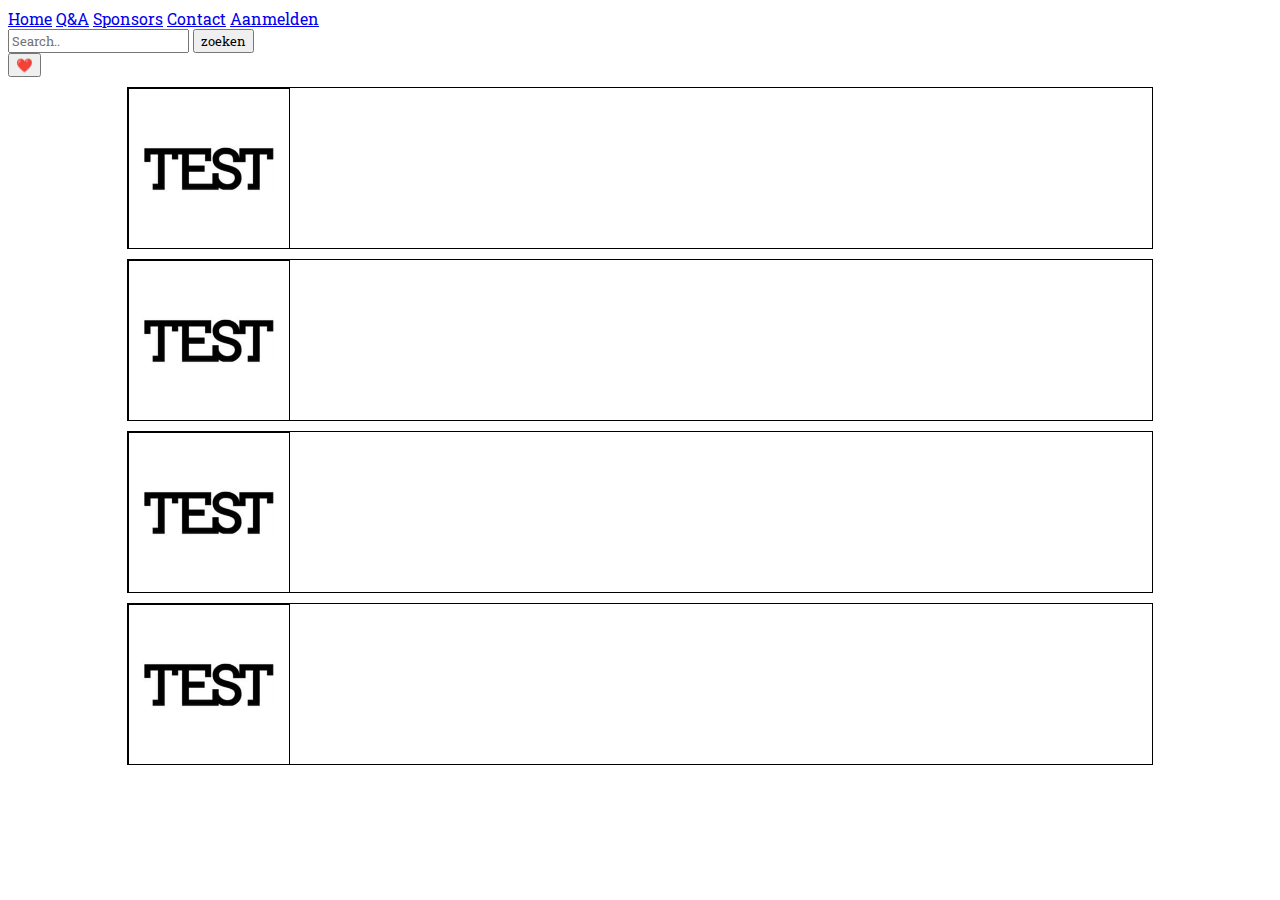
==== index.html @ 55e22fd1 "first (real) test" ====
<!DOCTYPE html>
<html lang="en">
<head>
    <meta charset="UTF-8">
    <meta name="viewport" content="width=device-width, initial-scale=1.0">
    <title>Eventplaats</title>
    <link rel="stylesheet" href="/styles/styles.css">
    <link rel="preconnect" href="https://fonts.googleapis.com">
    <link rel="preconnect" href="https://fonts.gstatic.com" crossorigin>
    <link href="https://fonts.googleapis.com/css2?family=Gabarito&family=Roboto+Slab:wght@300&family=Roboto:wght@300&display=swap" rel="stylesheet">
    <script src="./js.js" defer></script>
</head>
<body>
    <header>

        <section class="mobileheader">
            <div id="sideMenu" class="sideMenu">
                <a href="#" class="closebtn" onclick="closeMenu()">&times;</a>
                <a href="#">Home</a>
                <a href="#">Q&A</a>
                <a href="#">Sponsors</a>
                <a href="#">Contact</a>
                <a href="#">Aanmelden</a>
              </div>
            <span class="menubtn" onclick="openMenu()">&#9776; Menu</span>
        </section>

        <section class="zoekbalk">
        <form action="#">
            <input type="text" placeholder="Search.." name="search">
            <button type="submit">zoeken</button>
          </form>
        </section>

        <section class="liked">
            <button href="#" class="collectedLikes">❤️</button>
        </section>

    </header>
    <main>
        <section class="ad">
            <div class="image"><img alt="Plaatje van de advertentie" src="./assets/test.jpg"></div>
            <div class="info"></div>
        </section>
        <section class="ad">
            <div class="image"><img alt="Plaatje van de advertentie" src="./assets/test.jpg"></div>
            <div class="info"></div>
        </section>
        <section class="ad">
            <div class="image"><img alt="Plaatje van de advertentie" src="./assets/test.jpg"></div>
            <div class="info"></div>
        </section>
        <section class="ad">
            <div class="image"><img alt="Plaatje van de advertentie" src="./assets/test.jpg"></div>
            <div class="info"></div>
        </section>
    </main>
</body>
</html>
---- styles/styles.css ----
*{
font-family: 'Gabarito', sans-serif;
font-family: 'Roboto', sans-serif;
font-family: 'Roboto Slab', serif;
overflow-x: hidden;
}

.menubtn{
    display:none
  }
.closebtn{
    display: none;
}
.ad{
    border: 1px solid black;
    width: 80vw;
    height: 10em;
    margin: 0 auto;
    margin-top: 10px;
    overflow-y: hidden;
}
.image{
    border: solid 1px black;
    width: 10em;
}
img{
    width: inherit;
}

@media only screen and (max-width: 600px) {
    body {
      background-color: lightgreen;
    }
    section.mobileheader {
        width: 30vw;
        display: inline-block;
    }
    .menubtn{
        font-size:30px;cursor:pointer;
        display:block;
        margin: 3% 5%;
    }
    .zoekbalk{
        display: inline-block;
        width: 50vw;
        margin: 0.5em auto;
    }
    .liked{
        display: inline-block;
        width: 10vw;
        margin: 0.5em auto;
    }
    .sideMenu {
        height: 100%;
        width: 0;
        position: fixed;
        z-index: 1;
        top: 0;
        left: 0;
        background-color: #9adbb3;
        overflow-x: hidden;
        transition: 0.5s;
        padding-top: 20px;
      }
      .sideMenu a {
        padding: 0.5em 1em 0.5em 1em;
        text-decoration: none;
        font-size: 1.3em;
        color: #225035;
        display: block;
        transition: 0.3s;
      }
      .sideMenu a:hover {
        color: ghostwhite;
      }
      .ad{
        border: 1px solid black;
        width: 90vw;
        height: 9em;
        margin: 0 auto;
        margin-top: 10px;
        overflow-y: hidden;
    }
  }
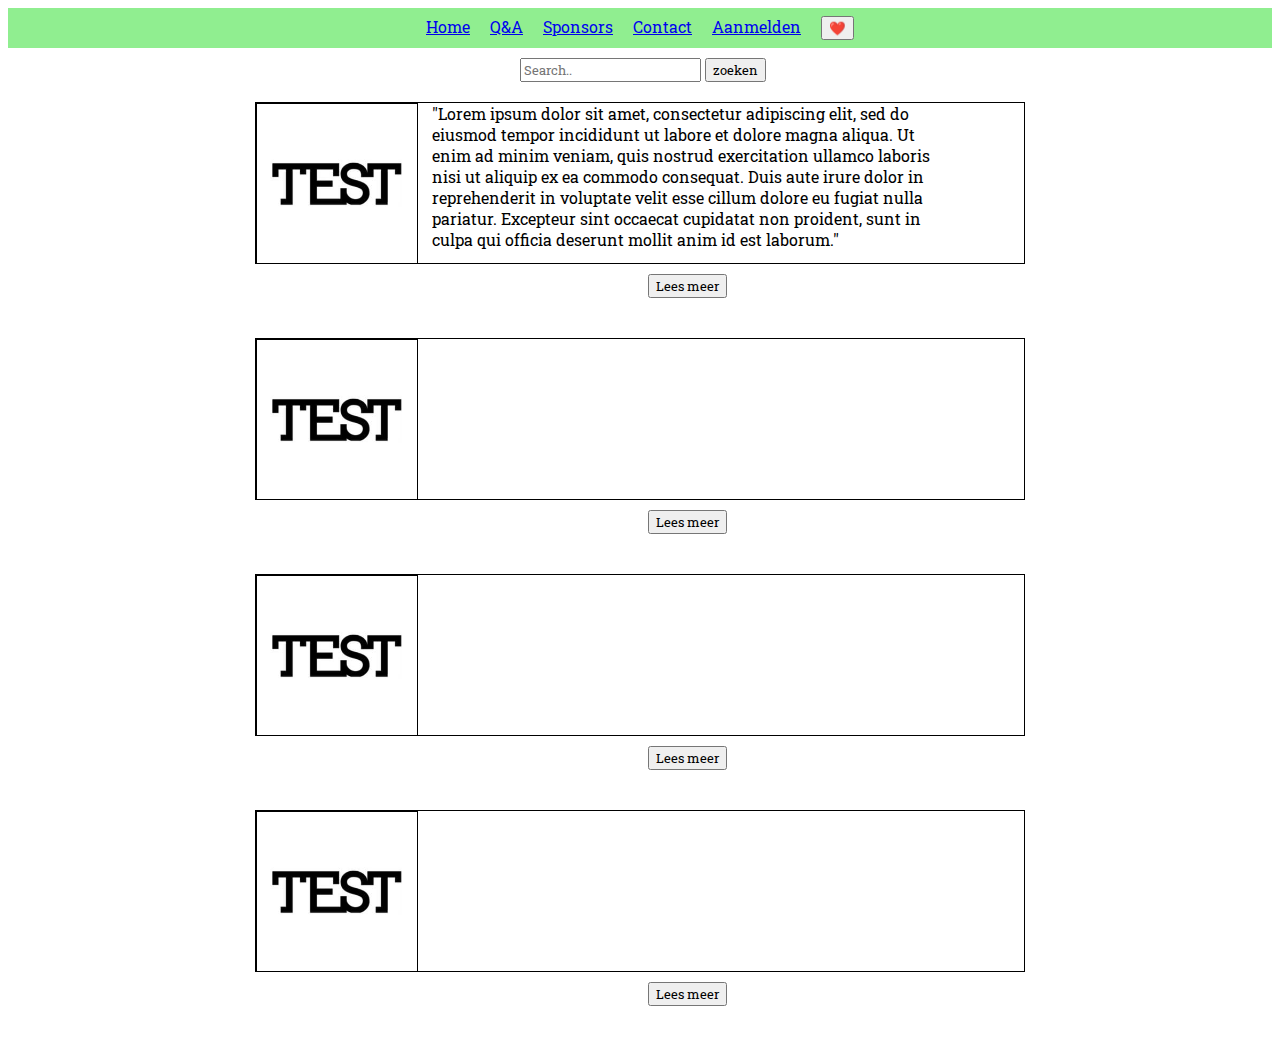
==== commit c9a8ad9c: "update" ====
--- a/index.html
+++ b/index.html
@@ -4,7 +4,7 @@
     <meta charset="UTF-8">
     <meta name="viewport" content="width=device-width, initial-scale=1.0">
     <title>Eventplaats</title>
-    <link rel="stylesheet" href="/styles/styles.css">
+    <link rel="stylesheet" href="styles.css">
     <link rel="preconnect" href="https://fonts.googleapis.com">
     <link rel="preconnect" href="https://fonts.gstatic.com" crossorigin>
     <link href="https://fonts.googleapis.com/css2?family=Gabarito&family=Roboto+Slab:wght@300&family=Roboto:wght@300&display=swap" rel="stylesheet">
@@ -13,7 +13,7 @@
 <body>
     <header>
 
-        <section class="mobileheader">
+        <section class="mobileHeader laptopHeader">
             <div id="sideMenu" class="sideMenu">
                 <a href="#" class="closebtn" onclick="closeMenu()">&times;</a>
                 <a href="#">Home</a>
@@ -21,39 +21,48 @@
                 <a href="#">Sponsors</a>
                 <a href="#">Contact</a>
                 <a href="#">Aanmelden</a>
+                <button href="#" class="collectedLikes">❤️</button>
               </div>
             <span class="menubtn" onclick="openMenu()">&#9776; Menu</span>
         </section>
 
-        <section class="zoekbalk">
+        <section class="zoeken">
         <form action="#">
             <input type="text" placeholder="Search.." name="search">
             <button type="submit">zoeken</button>
           </form>
         </section>
 
-        <section class="liked">
-            <button href="#" class="collectedLikes">❤️</button>
-        </section>
-
     </header>
     <main>
+        <section class="ad">
+            <div class="image"><img alt="Plaatje van de test, test, test..." src="./assets/test.jpg"></div>
+            <div class="info">"Lorem ipsum dolor sit amet, consectetur adipiscing elit, sed do eiusmod tempor incididunt ut labore et dolore magna aliqua. Ut enim ad minim veniam, quis nostrud exercitation ullamco laboris nisi ut aliquip ex ea commodo consequat. Duis aute irure dolor in reprehenderit in voluptate velit esse cillum dolore eu fugiat nulla pariatur. Excepteur sint occaecat cupidatat non proident, sunt in culpa qui officia deserunt mollit anim id est laborum."</div>
+        </section>
+        <div class="articleButton">
+            <button>Lees meer</button>
+        </div>
         <section class="ad">
             <div class="image"><img alt="Plaatje van de advertentie" src="./assets/test.jpg"></div>
             <div class="info"></div>
         </section>
+        <div class="articleButton">
+            <button>Lees meer</button>
+        </div>
         <section class="ad">
             <div class="image"><img alt="Plaatje van de advertentie" src="./assets/test.jpg"></div>
             <div class="info"></div>
         </section>
+        <div class="articleButton">
+            <button>Lees meer</button>
+        </div>
         <section class="ad">
             <div class="image"><img alt="Plaatje van de advertentie" src="./assets/test.jpg"></div>
             <div class="info"></div>
         </section>
-        <section class="ad">
-            <div class="image"><img alt="Plaatje van de advertentie" src="./assets/test.jpg"></div>
-            <div class="info"></div>
-        </section>
+        <div class="articleButton">
+            <button>Lees meer</button>
+        </div>
     </main>
 </body>
 </html>--- a/styles.css
+++ b/styles.css
@@ -0,0 +1,117 @@
+*{
+font-family: 'Gabarito', sans-serif;
+font-family: 'Roboto', sans-serif;
+font-family: 'Roboto Slab', serif;
+overflow-x: hidden;
+position: relative;
+}
+
+.menubtn{
+    display:none
+  }
+.closebtn{
+    display: none;
+}
+.ad{
+    border: 1px solid black;
+    width: 60vw;
+    height: 10em;
+    margin: 0 auto;
+    margin-top: 10px;
+    overflow-y: hidden;
+    position: relative;
+}
+.image{
+    border: solid 1px black;
+    width: 10em;
+    position: absolute;
+}
+img{
+    width: inherit;
+    position: relative;
+}
+.info{
+  margin-left: 11em;
+  text-overflow: ellipsis;
+  overflow: hidden;
+  width: 40vw;
+  white-space: normal;
+}
+.articleButton{
+  margin: 10px 0 40px 50vw;
+}
+.laptopHeader{
+  background: lightgreen;
+  height: 2em;
+  padding-top: 0.5em;
+  text-align: center;
+} 
+.laptopHeader a{
+  padding-right: 1em;
+}
+.zoeken{
+  /* margin: 10px 50vw 20px 0; */
+  margin: 10px auto;
+  margin-left: 40vw;
+}
+
+
+@media only screen and (max-width: 600px) {
+    body {
+      background-color: lightgreen;
+    }
+    section.mobileHeader {
+        width: 30vw;
+        display: inline-block;
+        height: auto;
+    }
+    .menubtn{
+        font-size:30px;cursor:pointer;
+        display:block;
+        margin: 3% 5%;
+    }
+    .zoeken{
+        display: inline-block;
+        width: 50vw;
+        margin: 0.5em auto;
+    }
+    .liked{
+        display: inline-block;
+        width: 10vw;
+        margin: 0.5em auto;
+    }
+    .sideMenu {
+        height: 100%;
+        width: 0;
+        position: fixed;
+        z-index: 1;
+        top: 0;
+        left: 0;
+        background-color: #9adbb3;
+        overflow-x: hidden;
+        transition: 0.5s;
+        padding-top: 20px;
+      }
+      .sideMenu a {
+        padding: 0.5em 1em 0.5em 1em;
+        text-decoration: none;
+        font-size: 1.3em;
+        color: #225035;
+        display: block;
+        transition: 0.3s;
+      }
+      .sideMenu a:hover {
+        color: ghostwhite;
+      }
+      .ad{
+        border: 1px solid black;
+        width: 90vw;
+        height: 9em;
+        margin: 0 auto;
+        margin-top: 10px;
+        overflow-y: hidden;
+    }
+    .articleButton{
+      display: none;
+    }
+  }
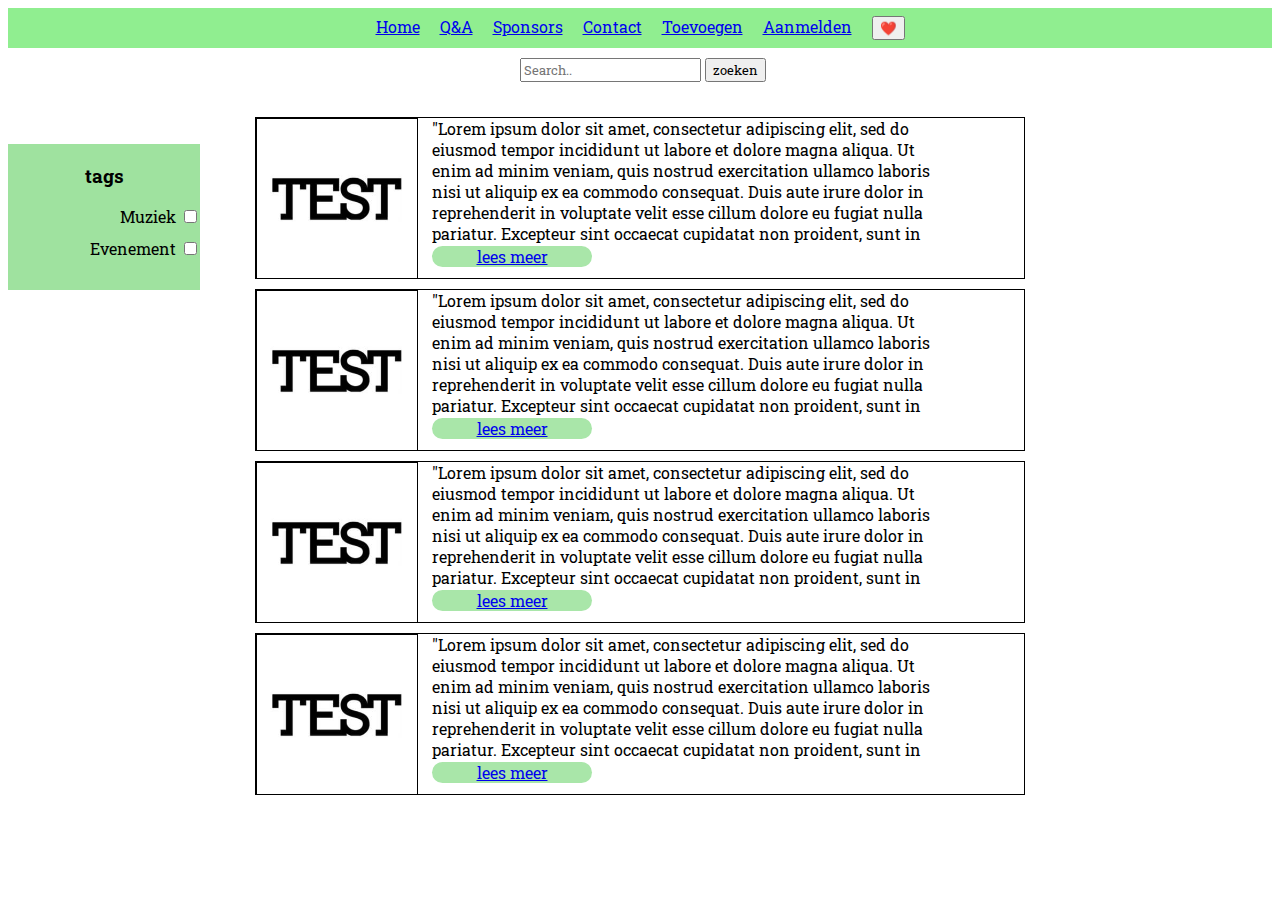
==== commit e0e2e83e: "update 2-11-23" ====
--- a/index.html
+++ b/index.html
@@ -16,12 +16,13 @@
         <section class="mobileHeader laptopHeader">
             <div id="sideMenu" class="sideMenu">
                 <a href="#" class="closebtn" onclick="closeMenu()">&times;</a>
-                <a href="#">Home</a>
+                <a href="index.html">Home</a>
                 <a href="#">Q&A</a>
                 <a href="#">Sponsors</a>
                 <a href="#">Contact</a>
+                <a href="add.html">Toevoegen</a>
                 <a href="#">Aanmelden</a>
-                <button href="#" class="collectedLikes">❤️</button>
+                <button href="#" name="liked" class="collectedLikes">❤️</button>
               </div>
             <span class="menubtn" onclick="openMenu()">&#9776; Menu</span>
         </section>
@@ -36,33 +37,43 @@
     </header>
     <main>
         <section class="ad">
-            <div class="image"><img alt="Plaatje van de test, test, test..." src="./assets/test.jpg"></div>
+            <div class="image"><a class="imglink" href="moreabt.html"><img alt="Plaatje van de test, test, test..." src="./assets/test.jpg"></a></div>
             <div class="info">"Lorem ipsum dolor sit amet, consectetur adipiscing elit, sed do eiusmod tempor incididunt ut labore et dolore magna aliqua. Ut enim ad minim veniam, quis nostrud exercitation ullamco laboris nisi ut aliquip ex ea commodo consequat. Duis aute irure dolor in reprehenderit in voluptate velit esse cillum dolore eu fugiat nulla pariatur. Excepteur sint occaecat cupidatat non proident, sunt in culpa qui officia deserunt mollit anim id est laborum."</div>
+            <a href="moreabt.html"><div class="articleButton">
+                lees meer
+            </div></a>
         </section>
-        <div class="articleButton">
-            <button>Lees meer</button>
-        </div>
         <section class="ad">
-            <div class="image"><img alt="Plaatje van de advertentie" src="./assets/test.jpg"></div>
-            <div class="info"></div>
+            <div class="image"><a class="imglink" href="moreabt.html"><img alt="Plaatje van de test, test, test..." src="./assets/test.jpg"></a></div>
+            <div class="info">"Lorem ipsum dolor sit amet, consectetur adipiscing elit, sed do eiusmod tempor incididunt ut labore et dolore magna aliqua. Ut enim ad minim veniam, quis nostrud exercitation ullamco laboris nisi ut aliquip ex ea commodo consequat. Duis aute irure dolor in reprehenderit in voluptate velit esse cillum dolore eu fugiat nulla pariatur. Excepteur sint occaecat cupidatat non proident, sunt in culpa qui officia deserunt mollit anim id est laborum."</div>
+            <a href="moreabt.html"><div class="articleButton">
+                lees meer
+            </div></a>
         </section>
-        <div class="articleButton">
-            <button>Lees meer</button>
-        </div>
         <section class="ad">
-            <div class="image"><img alt="Plaatje van de advertentie" src="./assets/test.jpg"></div>
-            <div class="info"></div>
+            <div class="image"><a class="imglink" href="moreabt.html"><img alt="Plaatje van de test, test, test..." src="./assets/test.jpg"></a></div>
+            <div class="info">"Lorem ipsum dolor sit amet, consectetur adipiscing elit, sed do eiusmod tempor incididunt ut labore et dolore magna aliqua. Ut enim ad minim veniam, quis nostrud exercitation ullamco laboris nisi ut aliquip ex ea commodo consequat. Duis aute irure dolor in reprehenderit in voluptate velit esse cillum dolore eu fugiat nulla pariatur. Excepteur sint occaecat cupidatat non proident, sunt in culpa qui officia deserunt mollit anim id est laborum."</div>
+            <a href="moreabt.html"><div class="articleButton">
+                lees meer
+            </div></a>
         </section>
-        <div class="articleButton">
-            <button>Lees meer</button>
-        </div>
         <section class="ad">
-            <div class="image"><img alt="Plaatje van de advertentie" src="./assets/test.jpg"></div>
-            <div class="info"></div>
+            <div class="image"><a class="imglink" href="moreabt.html"><img alt="Plaatje van de test, test, test..." src="./assets/test.jpg"></a></div>
+            <div class="info">"Lorem ipsum dolor sit amet, consectetur adipiscing elit, sed do eiusmod tempor incididunt ut labore et dolore magna aliqua. Ut enim ad minim veniam, quis nostrud exercitation ullamco laboris nisi ut aliquip ex ea commodo consequat. Duis aute irure dolor in reprehenderit in voluptate velit esse cillum dolore eu fugiat nulla pariatur. Excepteur sint occaecat cupidatat non proident, sunt in culpa qui officia deserunt mollit anim id est laborum."</div>
+            <a href="moreabt.html"><div class="articleButton">
+                lees meer
+            </div></a>
         </section>
-        <div class="articleButton">
-            <button>Lees meer</button>
-        </div>
     </main>
+    <nav class="filters">
+        <form action="">
+            <h3 class="h3">tags</h3>
+            <label>Muziek</label>
+            <input type="checkbox" name="muziek" class="tags">
+            <br>
+            <label>Evenement</label>
+            <input type="checkbox" name="event" class="tags">
+        </form>
+    </nav>
 </body>
 </html>--- a/styles.css
+++ b/styles.css
@@ -36,9 +36,15 @@
   overflow: hidden;
   width: 40vw;
   white-space: normal;
+  height: 80%;
 }
 .articleButton{
-  margin: 10px 0 40px 50vw;
+margin-left: 11em;
+text-align: center;
+text-decoration: none;
+border-radius: 15px;
+width: 10em;
+background: rgb(169, 230, 169);
 }
 .laptopHeader{
   background: lightgreen;
@@ -54,7 +60,48 @@
   margin: 10px auto;
   margin-left: 40vw;
 }
+.imglink{
+  width: inherit;
+  pointer-events: none;
+}
+nav{
+  background: rgb(159, 226, 159);
+  width: 15vw;
+  text-align: end;
+  position: absolute;
+  padding-bottom: 20px;
+  top: 16vh;
+  position: fixed;
+}
+.h3{
+  text-align: center;
+}
+input{
+  margin-bottom: 15px;
+}
+#toevoegen{
+  text-align: center;
+  margin: 10vh auto;
+  width: 50vw;
+  background: ghostwhite;
+}
+.achtergrond{
+  background: rgb(108,255,0);
+background: linear-gradient(138deg, rgba(108,255,0,1) 0%, rgba(255,255,255,1) 100%);
+}
+.terug{
+  position: absolute;
+  top: 1em;
+  right: 1em;
+  border: 1px solid black;
+  text-decoration: none;
+}
 
+@media only screen and (max-width: 740px) {
+  nav{
+    display: none;
+  }
+}
 
 @media only screen and (max-width: 600px) {
     body {
@@ -114,4 +161,11 @@
     .articleButton{
       display: none;
     }
+    .imglink{
+      width: inherit;
+      pointer-events: all;
+    }
+    .info{
+      height: 100%;
+    }
   }
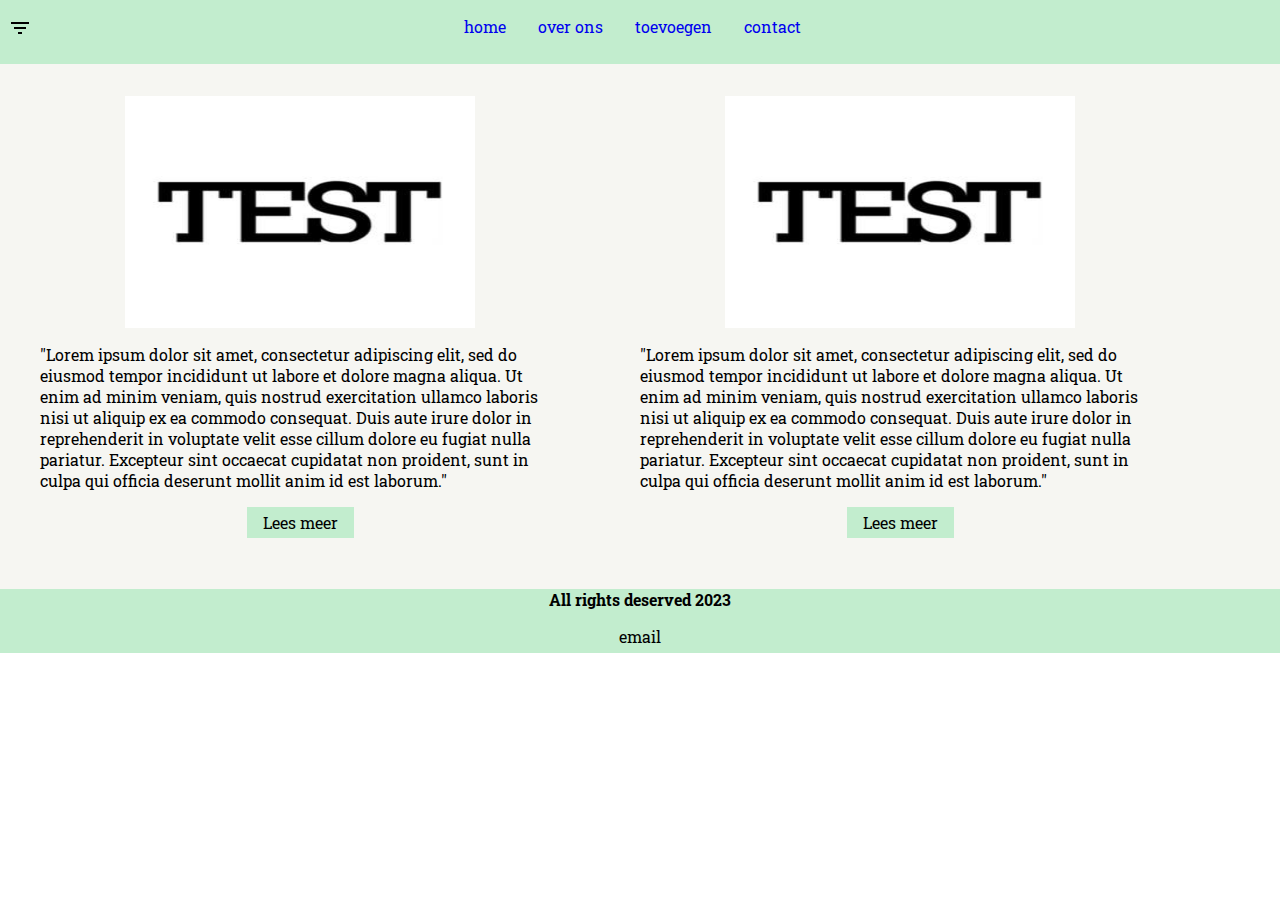
==== commit 7f6b8660: "renew" ====
--- a/index.html
+++ b/index.html
@@ -4,76 +4,58 @@
     <meta charset="UTF-8">
     <meta name="viewport" content="width=device-width, initial-scale=1.0">
     <title>Eventplaats</title>
-    <link rel="stylesheet" href="styles.css">
+    <link rel="stylesheet" href="./styles/styles.css">
     <link rel="preconnect" href="https://fonts.googleapis.com">
     <link rel="preconnect" href="https://fonts.gstatic.com" crossorigin>
     <link href="https://fonts.googleapis.com/css2?family=Gabarito&family=Roboto+Slab:wght@300&family=Roboto:wght@300&display=swap" rel="stylesheet">
+    <link href="https://fonts.googleapis.com/css2?family=Gabarito&family=Roboto+Slab:wght@300&family=Roboto:wght@300&display=swap" rel="stylesheet">
+    <link rel="stylesheet" href="https://fonts.googleapis.com/css2?family=Material+Symbols+Outlined:opsz,wght,FILL,GRAD@20..48,100..700,0..1,-50..200" />
     <script src="./js.js" defer></script>
 </head>
-<body>
+<body id="grid">
     <header>
-
-        <section class="mobileHeader laptopHeader">
+        <div class="menu">
+            <ul class="navmenu">
+                <a href="#" class="menu-item">home</a>
+                <a href="#" class="menu-item">over ons</a>
+                <a href="#" class="menu-item">toevoegen</a>
+                <a href="#" class="menu-item">contact</a>
+            </ul>
+        </div>
+    </header>
+    <nav>
+        <section class="filterMenu">
             <div id="sideMenu" class="sideMenu">
-                <a href="#" class="closebtn" onclick="closeMenu()">&times;</a>
-                <a href="index.html">Home</a>
-                <a href="#">Q&A</a>
-                <a href="#">Sponsors</a>
-                <a href="#">Contact</a>
-                <a href="add.html">Toevoegen</a>
-                <a href="#">Aanmelden</a>
-                <button href="#" name="liked" class="collectedLikes">❤️</button>
+                <a class="closebtn material-symbols-outlined" id="closeMenu">close</a>
+                <form>
+                    <label><h3>Filters:</h3></label>
+                    <p>Events(): <span><input type="checkbox" ></span></p>
+                    <p>hulp gezocht(): <span><input type="checkbox" ></span></p>
+                    <p>hulp aanbieder(): <span><input type="checkbox" ></span></p>
+                    <p>muziek(): <span><input type="checkbox" ></span></p>
+                    <p>museum(): <span><input type="checkbox" ></span></p>
+                </form>
               </div>
-            <span class="menubtn" onclick="openMenu()">&#9776; Menu</span>
-        </section>
-
-        <section class="zoeken">
-        <form action="#">
-            <input type="text" placeholder="Search.." name="search">
-            <button type="submit">zoeken</button>
-          </form>
-        </section>
-
-    </header>
+              <span class="material-symbols-outlined" id="openMenu">
+                filter_list
+                </span>
+          </section>
+    </nav>
     <main>
-        <section class="ad">
-            <div class="image"><a class="imglink" href="moreabt.html"><img alt="Plaatje van de test, test, test..." src="./assets/test.jpg"></a></div>
-            <div class="info">"Lorem ipsum dolor sit amet, consectetur adipiscing elit, sed do eiusmod tempor incididunt ut labore et dolore magna aliqua. Ut enim ad minim veniam, quis nostrud exercitation ullamco laboris nisi ut aliquip ex ea commodo consequat. Duis aute irure dolor in reprehenderit in voluptate velit esse cillum dolore eu fugiat nulla pariatur. Excepteur sint occaecat cupidatat non proident, sunt in culpa qui officia deserunt mollit anim id est laborum."</div>
-            <a href="moreabt.html"><div class="articleButton">
-                lees meer
-            </div></a>
-        </section>
-        <section class="ad">
-            <div class="image"><a class="imglink" href="moreabt.html"><img alt="Plaatje van de test, test, test..." src="./assets/test.jpg"></a></div>
-            <div class="info">"Lorem ipsum dolor sit amet, consectetur adipiscing elit, sed do eiusmod tempor incididunt ut labore et dolore magna aliqua. Ut enim ad minim veniam, quis nostrud exercitation ullamco laboris nisi ut aliquip ex ea commodo consequat. Duis aute irure dolor in reprehenderit in voluptate velit esse cillum dolore eu fugiat nulla pariatur. Excepteur sint occaecat cupidatat non proident, sunt in culpa qui officia deserunt mollit anim id est laborum."</div>
-            <a href="moreabt.html"><div class="articleButton">
-                lees meer
-            </div></a>
-        </section>
-        <section class="ad">
-            <div class="image"><a class="imglink" href="moreabt.html"><img alt="Plaatje van de test, test, test..." src="./assets/test.jpg"></a></div>
-            <div class="info">"Lorem ipsum dolor sit amet, consectetur adipiscing elit, sed do eiusmod tempor incididunt ut labore et dolore magna aliqua. Ut enim ad minim veniam, quis nostrud exercitation ullamco laboris nisi ut aliquip ex ea commodo consequat. Duis aute irure dolor in reprehenderit in voluptate velit esse cillum dolore eu fugiat nulla pariatur. Excepteur sint occaecat cupidatat non proident, sunt in culpa qui officia deserunt mollit anim id est laborum."</div>
-            <a href="moreabt.html"><div class="articleButton">
-                lees meer
-            </div></a>
-        </section>
-        <section class="ad">
-            <div class="image"><a class="imglink" href="moreabt.html"><img alt="Plaatje van de test, test, test..." src="./assets/test.jpg"></a></div>
-            <div class="info">"Lorem ipsum dolor sit amet, consectetur adipiscing elit, sed do eiusmod tempor incididunt ut labore et dolore magna aliqua. Ut enim ad minim veniam, quis nostrud exercitation ullamco laboris nisi ut aliquip ex ea commodo consequat. Duis aute irure dolor in reprehenderit in voluptate velit esse cillum dolore eu fugiat nulla pariatur. Excepteur sint occaecat cupidatat non proident, sunt in culpa qui officia deserunt mollit anim id est laborum."</div>
-            <a href="moreabt.html"><div class="articleButton">
-                lees meer
-            </div></a>
-        </section>
+        <article>
+            <a href="#" class="imglink"></a><img class="images" src="./assets/test.jpg" alt="plaatje van test test test"></a>
+            <div class="tekst"> <blockquote><p>"Lorem ipsum dolor sit amet, consectetur adipiscing elit, sed do eiusmod tempor incididunt ut labore et dolore magna aliqua. Ut enim ad minim veniam, quis nostrud exercitation ullamco laboris nisi ut aliquip ex ea commodo consequat. Duis aute irure dolor in reprehenderit in voluptate velit esse cillum dolore eu fugiat nulla pariatur. Excepteur sint occaecat cupidatat non proident, sunt in culpa qui officia deserunt mollit anim id est laborum."</p></blockquote></div>
+            <a href="#" class="articleButton" name="articleButton">Lees meer</a>
+        </article>
+        <article>
+            <a href="#" class="imglink"></a><img class="images" src="./assets/test.jpg" alt="plaatje van test test test"></a>
+            <div class="tekst"><blockquote><p>"Lorem ipsum dolor sit amet, consectetur adipiscing elit, sed do eiusmod tempor incididunt ut labore et dolore magna aliqua. Ut enim ad minim veniam, quis nostrud exercitation ullamco laboris nisi ut aliquip ex ea commodo consequat. Duis aute irure dolor in reprehenderit in voluptate velit esse cillum dolore eu fugiat nulla pariatur. Excepteur sint occaecat cupidatat non proident, sunt in culpa qui officia deserunt mollit anim id est laborum."</p></blockquote></div>
+            <a href="#" class="articleButton" name="articleButton">Lees meer</a>
+        </article>
     </main>
-    <nav class="filters">
-        <form action="">
-            <h3 class="h3">tags</h3>
-            <label>Muziek</label>
-            <input type="checkbox" name="muziek" class="tags">
-            <br>
-            <label>Evenement</label>
-            <input type="checkbox" name="event" class="tags">
-        </form>
-    </nav>
+    <footer>
+        <b>All rights deserved 2023</b>
+        <p>email</p>
+    </footer>
 </body>
 </html>--- a/styles/styles.css
+++ b/styles/styles.css
@@ -0,0 +1,169 @@
+*{
+  /* kleur tekst */
+  --main-color: #000;
+  --secondary-color: #fff;
+
+  /* achtergrond kleuren */
+  --footer-header-nav-color: #c2edce;
+  --main-bg-color: #f6f6f2;
+  --button-hover: #388087;
+
+  /* linkjes */
+  --decoratie-uit: none;
+  --decoratie-line: underline;
+
+  /* positions */
+  --centered: 0 auto;
+  --text-center: center;
+}
+
+.material-symbols-outlined {
+  font-variation-settings:
+  'FILL' 0,
+  'wght' 400,
+  'GRAD' 0,
+  'opsz' 24
+}
+
+body, html{
+  margin: 0;
+  font-family: 'Gabarito', sans-serif;
+  font-family: 'Roboto', sans-serif;
+  font-family: 'Roboto Slab', serif;
+}
+
+#grid{
+  display: grid;
+  grid-template-columns: 1fr 4fr;
+  grid-template-rows:4em 6fr 4em;
+  grid-template-areas: 
+    "h h"
+    "m m"
+    "f f"; 
+}
+header{
+  grid-area: h;
+  background: var(--footer-header-nav-color) ;
+}
+
+nav{
+  position: fixed;
+  top: 1rem;
+  left: 0.5rem;
+}
+main{
+  grid-area: m;
+  background: var(--main-bg-color);
+}
+footer{
+  grid-area: f;
+  background: var(--footer-header-nav-color);
+  text-align: center;
+}
+
+.menu-item{
+  margin: 0 1em 0 0;
+  vertical-align: middle;
+  text-decoration: var(--decoratie-uit);
+  
+}
+.menu-item:hover{
+  text-decoration: var(--decoratie-line);
+}
+
+
+.navmenu{
+  padding-left: 1em;
+  display: flex;
+  flex-direction: row;
+  justify-content: center;
+  list-style: var(--decoratie-uit);
+}
+
+article{
+  display: flex;
+  flex-direction: column;
+  max-width: 600px;
+  margin-bottom: 1em;
+  
+}
+
+.articleButton{
+  margin: 0 auto;
+  padding: 0.3em 1em 0.3em 1em;
+  background: var(--footer-header-nav-color);
+  color: var(--main-color);
+  transition: 0.2s;
+  text-decoration: var(--decoratie-uit);
+}
+.articleButton:hover{
+ color: var(--main-bg-color);
+ background: var(--button-hover);
+ text-decoration: var(--decoratie-line);
+ transition: 0.4s;
+}
+
+.images{
+  height: 14.5rem;
+  margin: 0 auto;
+  width: 80vw;
+  max-width: 400px;
+  margin-top: 2em;
+}
+
+.sideMenu {
+  height: 100%;
+  width: 0;
+  position: fixed;
+  z-index: 1;
+  top: 0;
+  left: 0;
+  overflow-x: hidden;
+  transition: 0.5s;
+  padding-top: 1.3em;
+  background: var(--footer-header-nav-color);
+
+  & form{
+    margin-left: 1rem;
+
+    & p{
+      margin: 0.5em 0 0 0;
+    }
+  }
+}
+
+.sideMenu a {
+  padding: 0.5em 1em 0.5em 1em;
+  text-decoration: none;
+  font-size: 0.8em;
+  display: block;
+  transition: 0.3s;
+  
+}
+
+.menubtn{
+  font-size:1.9em;
+  cursor:pointer;
+  display:block;
+  margin: 3% 5%;
+}
+@media only screen and (min-width: 730px) {
+  main{
+    display: flex;
+    flex-direction: row;
+  }
+  article{
+    display: flex;
+    max-width: 600px;
+    margin-bottom: 3.2rem ;
+  }
+  .sideMenu{
+    max-width: 15vw;
+  }
+  .images{
+    max-width: 350px;
+  }
+  .menu-item{
+    margin: 0 2em 0 0;
+  }
+}
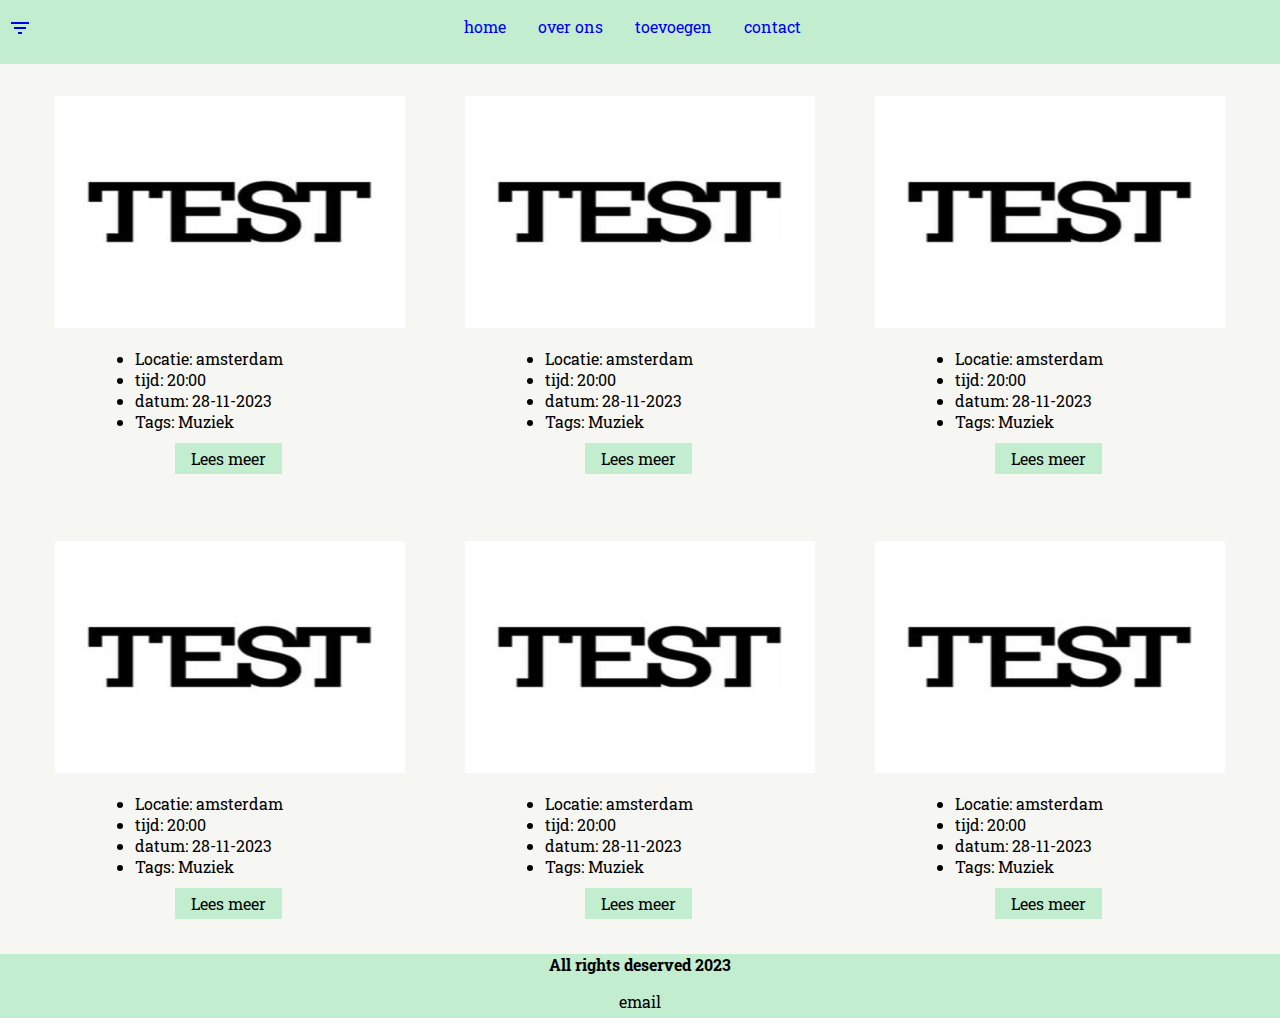
==== commit cfca6543: "index afgemaakt en begonnen met side pages" ====
--- a/index.html
+++ b/index.html
@@ -16,8 +16,8 @@
     <header>
         <div class="menu">
             <ul class="navmenu">
-                <a href="#" class="menu-item">home</a>
-                <a href="#" class="menu-item">over ons</a>
+                <a href="index.html" class="menu-item">home</a>
+                <a href="moreabt.html" class="menu-item">over ons</a>
                 <a href="#" class="menu-item">toevoegen</a>
                 <a href="#" class="menu-item">contact</a>
             </ul>
@@ -36,22 +36,44 @@
                     <p>museum(): <span><input type="checkbox" ></span></p>
                 </form>
               </div>
-              <span class="material-symbols-outlined" id="openMenu">
+              <a href="#"><span class="material-symbols-outlined" id="openMenu">
                 filter_list
-                </span>
+                </span></a>
           </section>
     </nav>
-    <main>
+    <main class="card-main">
         <article>
             <a href="#" class="imglink"></a><img class="images" src="./assets/test.jpg" alt="plaatje van test test test"></a>
-            <div class="tekst"> <blockquote><p>"Lorem ipsum dolor sit amet, consectetur adipiscing elit, sed do eiusmod tempor incididunt ut labore et dolore magna aliqua. Ut enim ad minim veniam, quis nostrud exercitation ullamco laboris nisi ut aliquip ex ea commodo consequat. Duis aute irure dolor in reprehenderit in voluptate velit esse cillum dolore eu fugiat nulla pariatur. Excepteur sint occaecat cupidatat non proident, sunt in culpa qui officia deserunt mollit anim id est laborum."</p></blockquote></div>
-            <a href="#" class="articleButton" name="articleButton">Lees meer</a>
+            <div class="tekst"> <blockquote><ul><li>Locatie: amsterdam</li><li>tijd: 20:00</li><li>datum: 28-11-2023</li><li>Tags: Muziek </li>
+            </ul><a href="#" class="articleButton" name="articleButton">Lees meer</a></blockquote></div>
         </article>
         <article>
             <a href="#" class="imglink"></a><img class="images" src="./assets/test.jpg" alt="plaatje van test test test"></a>
-            <div class="tekst"><blockquote><p>"Lorem ipsum dolor sit amet, consectetur adipiscing elit, sed do eiusmod tempor incididunt ut labore et dolore magna aliqua. Ut enim ad minim veniam, quis nostrud exercitation ullamco laboris nisi ut aliquip ex ea commodo consequat. Duis aute irure dolor in reprehenderit in voluptate velit esse cillum dolore eu fugiat nulla pariatur. Excepteur sint occaecat cupidatat non proident, sunt in culpa qui officia deserunt mollit anim id est laborum."</p></blockquote></div>
-            <a href="#" class="articleButton" name="articleButton">Lees meer</a>
+            <div class="tekst"> <blockquote><ul><li>Locatie: amsterdam</li><li>tijd: 20:00</li><li>datum: 28-11-2023</li><li>Tags: Muziek </li>
+            </ul><a href="#" class="articleButton" name="articleButton">Lees meer</a></blockquote></div>
         </article>
+        <article>
+            <a href="#" class="imglink"></a><img class="images" src="./assets/test.jpg" alt="plaatje van test test test"></a>
+            <div class="tekst"> <blockquote><ul><li>Locatie: amsterdam</li><li>tijd: 20:00</li><li>datum: 28-11-2023</li><li>Tags: Muziek </li>
+            </ul><a href="#" class="articleButton" name="articleButton">Lees meer</a></blockquote></div>
+        </article>
+        <article>
+            <a href="#" class="imglink"></a><img class="images" src="./assets/test.jpg" alt="plaatje van test test test"></a>
+            <div class="tekst"> <blockquote><ul><li>Locatie: amsterdam</li><li>tijd: 20:00</li><li>datum: 28-11-2023</li><li>Tags: Muziek </li>
+            </ul><a href="#" class="articleButton" name="articleButton">Lees meer</a></blockquote></div>
+        </article>
+        <article>
+            <a href="#" class="imglink"></a><img class="images" src="./assets/test.jpg" alt="plaatje van test test test"></a>
+            <div class="tekst"> <blockquote><ul><li>Locatie: amsterdam</li><li>tijd: 20:00</li><li>datum: 28-11-2023</li><li>Tags: Muziek </li>
+            </ul><a href="#" class="articleButton" name="articleButton">Lees meer</a></blockquote></div>
+        </article>
+        <article>
+            <a href="#" class="imglink"></a><img class="images" src="./assets/test.jpg" alt="plaatje van test test test"></a>
+            <div class="tekst"> <blockquote><ul><li>Locatie: amsterdam</li><li>tijd: 20:00</li><li>datum: 28-11-2023</li><li>Tags: Muziek </li>
+            </ul><a href="#" class="articleButton" name="articleButton">Lees meer</a></blockquote></div>
+        </article>
+        
+        
     </main>
     <footer>
         <b>All rights deserved 2023</b>
--- a/styles/styles.css
+++ b/styles/styles.css
@@ -16,6 +16,34 @@
   --centered: 0 auto;
   --text-center: center;
 }
+
+body, html{
+  overflow-x: hidden;
+  font-family: 'Gabarito', sans-serif;
+  font-family: 'Roboto', sans-serif;
+  font-family: 'Roboto Slab', serif;
+  min-height: 100vh;
+  margin: 0;
+}
+
+h1,h2,h3{
+  text-align: var(--text-center);
+  margin: var(--centered);
+  margin-bottom: 1rem;
+}
+
+h1{
+ font-size: 2.5rem ;
+}
+
+h2{
+  font-size: 2rem;
+}
+
+h3{
+  font-size: 1.5rem;
+}
+
 
 .material-symbols-outlined {
   font-variation-settings:
@@ -23,13 +51,6 @@
   'wght' 400,
   'GRAD' 0,
   'opsz' 24
-}
-
-body, html{
-  margin: 0;
-  font-family: 'Gabarito', sans-serif;
-  font-family: 'Roboto', sans-serif;
-  font-family: 'Roboto Slab', serif;
 }
 
 #grid{
@@ -58,7 +79,8 @@
 footer{
   grid-area: f;
   background: var(--footer-header-nav-color);
-  text-align: center;
+  text-align: var(--text-center);
+  margin-top: auto;
 }
 
 .menu-item{
@@ -83,13 +105,12 @@
 article{
   display: flex;
   flex-direction: column;
-  max-width: 600px;
-  margin-bottom: 1em;
+  max-width: 500px;
+  margin-bottom: 1.5rem;
   
 }
-
 .articleButton{
-  margin: 0 auto;
+  margin: 5em;
   padding: 0.3em 1em 0.3em 1em;
   background: var(--footer-header-nav-color);
   color: var(--main-color);
@@ -105,7 +126,7 @@
 
 .images{
   height: 14.5rem;
-  margin: 0 auto;
+  margin: var(--centered);
   width: 80vw;
   max-width: 400px;
   margin-top: 2em;
@@ -119,7 +140,7 @@
   top: 0;
   left: 0;
   overflow-x: hidden;
-  transition: 0.5s;
+  transition: 0.7s;
   padding-top: 1.3em;
   background: var(--footer-header-nav-color);
 
@@ -134,7 +155,7 @@
 
 .sideMenu a {
   padding: 0.5em 1em 0.5em 1em;
-  text-decoration: none;
+  text-decoration: var(--decoratie-uit);
   font-size: 0.8em;
   display: block;
   transition: 0.3s;
@@ -147,23 +168,46 @@
   display:block;
   margin: 3% 5%;
 }
-@media only screen and (min-width: 730px) {
-  main{
+
+.about-us{
+  margin: 0 auto;
+  max-width: 80vw;
+}
+@media only screen and (min-width: 510px) {
+  .card-main{
     display: flex;
     flex-direction: row;
+    flex-wrap: wrap;
+    justify-content: space-evenly;
+    overflow: hidden;
   }
   article{
-    display: flex;
-    max-width: 600px;
-    margin-bottom: 3.2rem ;
-  }
+    display: table-cell;
+    margin-left: 5px;
+    margin-right: 5px;
+  }
+  .sideMenu{
+    max-width: 30vw;
+  }
+  .images{
+    max-width: 350px;
+  }
+  .menu-item{
+    margin: 0 2em 0 0;
+  }
+  .about-us{
+    max-width: 60vw;
+  }
+}
+
+@media only screen and (min-width: 865px) {
+  .sideMenu{
+    max-width: 20vw;
+  }
+}
+
+@media only screen and (min-width: 1120px) {
   .sideMenu{
     max-width: 15vw;
   }
-  .images{
-    max-width: 350px;
-  }
-  .menu-item{
-    margin: 0 2em 0 0;
-  }
-}
+}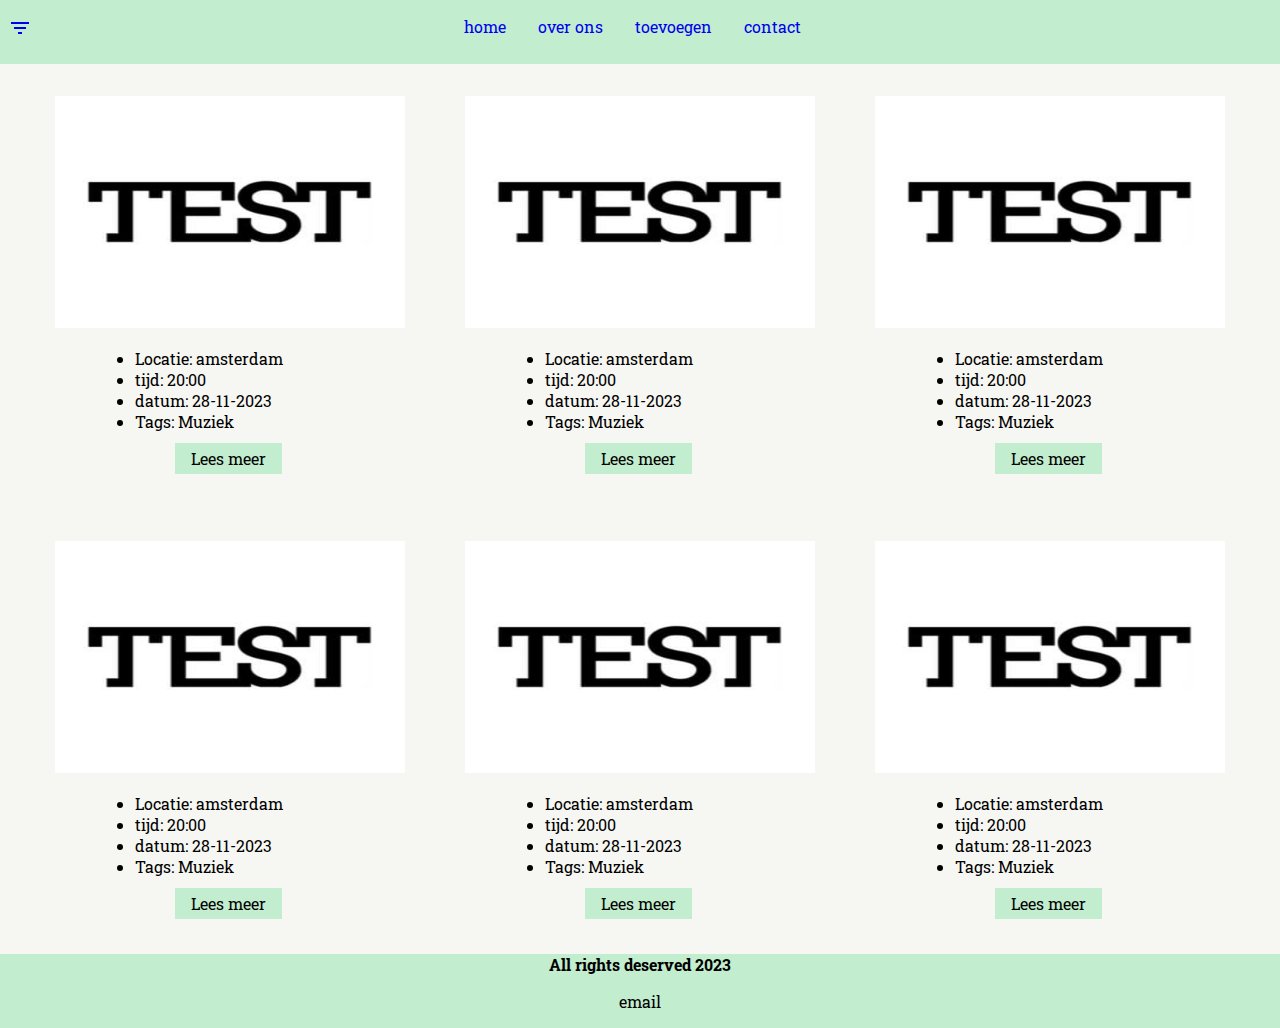
==== commit b57f7e9d: "add page made" ====
--- a/index.html
+++ b/index.html
@@ -18,8 +18,8 @@
             <ul class="navmenu">
                 <a href="index.html" class="menu-item">home</a>
                 <a href="moreabt.html" class="menu-item">over ons</a>
-                <a href="#" class="menu-item">toevoegen</a>
-                <a href="#" class="menu-item">contact</a>
+                <a href="add.html" class="menu-item">toevoegen</a>
+                <a href="contact.html" class="menu-item">contact</a>
             </ul>
         </div>
     </header>
@@ -43,34 +43,34 @@
     </nav>
     <main class="card-main">
         <article>
-            <a href="#" class="imglink"></a><img class="images" src="./assets/test.jpg" alt="plaatje van test test test"></a>
+            <a href="view.html" class="imglink"></a><img class="images" src="./assets/test.jpg" alt="plaatje van test test test"></a>
             <div class="tekst"> <blockquote><ul><li>Locatie: amsterdam</li><li>tijd: 20:00</li><li>datum: 28-11-2023</li><li>Tags: Muziek </li>
-            </ul><a href="#" class="articleButton" name="articleButton">Lees meer</a></blockquote></div>
+            </ul><a href="view.html" class="articleButton" name="articleButton">Lees meer</a></blockquote></div>
         </article>
         <article>
-            <a href="#" class="imglink"></a><img class="images" src="./assets/test.jpg" alt="plaatje van test test test"></a>
+            <a href="view.html" class="imglink"></a><img class="images" src="./assets/test.jpg" alt="plaatje van test test test"></a>
             <div class="tekst"> <blockquote><ul><li>Locatie: amsterdam</li><li>tijd: 20:00</li><li>datum: 28-11-2023</li><li>Tags: Muziek </li>
-            </ul><a href="#" class="articleButton" name="articleButton">Lees meer</a></blockquote></div>
+            </ul><a href="view.html" class="articleButton" name="articleButton">Lees meer</a></blockquote></div>
         </article>
         <article>
-            <a href="#" class="imglink"></a><img class="images" src="./assets/test.jpg" alt="plaatje van test test test"></a>
+            <a href="view.html" class="imglink"></a><img class="images" src="./assets/test.jpg" alt="plaatje van test test test"></a>
             <div class="tekst"> <blockquote><ul><li>Locatie: amsterdam</li><li>tijd: 20:00</li><li>datum: 28-11-2023</li><li>Tags: Muziek </li>
-            </ul><a href="#" class="articleButton" name="articleButton">Lees meer</a></blockquote></div>
+            </ul><a href="view.html" class="articleButton" name="articleButton">Lees meer</a></blockquote></div>
         </article>
         <article>
-            <a href="#" class="imglink"></a><img class="images" src="./assets/test.jpg" alt="plaatje van test test test"></a>
+            <a href="view.html" class="imglink"></a><img class="images" src="./assets/test.jpg" alt="plaatje van test test test"></a>
             <div class="tekst"> <blockquote><ul><li>Locatie: amsterdam</li><li>tijd: 20:00</li><li>datum: 28-11-2023</li><li>Tags: Muziek </li>
-            </ul><a href="#" class="articleButton" name="articleButton">Lees meer</a></blockquote></div>
+            </ul><a href="view.html" class="articleButton" name="articleButton">Lees meer</a></blockquote></div>
         </article>
         <article>
-            <a href="#" class="imglink"></a><img class="images" src="./assets/test.jpg" alt="plaatje van test test test"></a>
+            <a href="view.html" class="imglink"></a><img class="images" src="./assets/test.jpg" alt="plaatje van test test test"></a>
             <div class="tekst"> <blockquote><ul><li>Locatie: amsterdam</li><li>tijd: 20:00</li><li>datum: 28-11-2023</li><li>Tags: Muziek </li>
-            </ul><a href="#" class="articleButton" name="articleButton">Lees meer</a></blockquote></div>
+            </ul><a href="view.html" class="articleButton" name="articleButton">Lees meer</a></blockquote></div>
         </article>
         <article>
-            <a href="#" class="imglink"></a><img class="images" src="./assets/test.jpg" alt="plaatje van test test test"></a>
+            <a href="view.html" class="imglink"></a><img class="images" src="./assets/test.jpg" alt="plaatje van test test test"></a>
             <div class="tekst"> <blockquote><ul><li>Locatie: amsterdam</li><li>tijd: 20:00</li><li>datum: 28-11-2023</li><li>Tags: Muziek </li>
-            </ul><a href="#" class="articleButton" name="articleButton">Lees meer</a></blockquote></div>
+            </ul><a href="view.html" class="articleButton" name="articleButton">Lees meer</a></blockquote></div>
         </article>
         
         
--- a/styles/styles.css
+++ b/styles/styles.css
@@ -13,22 +13,23 @@
   --decoratie-line: underline;
 
   /* positions */
-  --centered: 0 auto;
+  --margin-centered: 0 auto;
   --text-center: center;
 }
 
-body, html{
+body{
   overflow-x: hidden;
   font-family: 'Gabarito', sans-serif;
   font-family: 'Roboto', sans-serif;
   font-family: 'Roboto Slab', serif;
+  overflow-y: auto;
   min-height: 100vh;
   margin: 0;
 }
 
 h1,h2,h3{
   text-align: var(--text-center);
-  margin: var(--centered);
+  margin: var(--margin-centered);
   margin-bottom: 1rem;
 }
 
@@ -126,7 +127,7 @@
 
 .images{
   height: 14.5rem;
-  margin: var(--centered);
+  margin: var(--margin-centered);
   width: 80vw;
   max-width: 400px;
   margin-top: 2em;
@@ -170,8 +171,14 @@
 }
 
 .about-us{
-  margin: 0 auto;
+  margin: var(--margin-centered);
   max-width: 80vw;
+}
+
+form{
+  text-decoration: var(--text-center);
+  margin: var(--margin-centered);
+  width: 35vw;
 }
 @media only screen and (min-width: 510px) {
   .card-main{
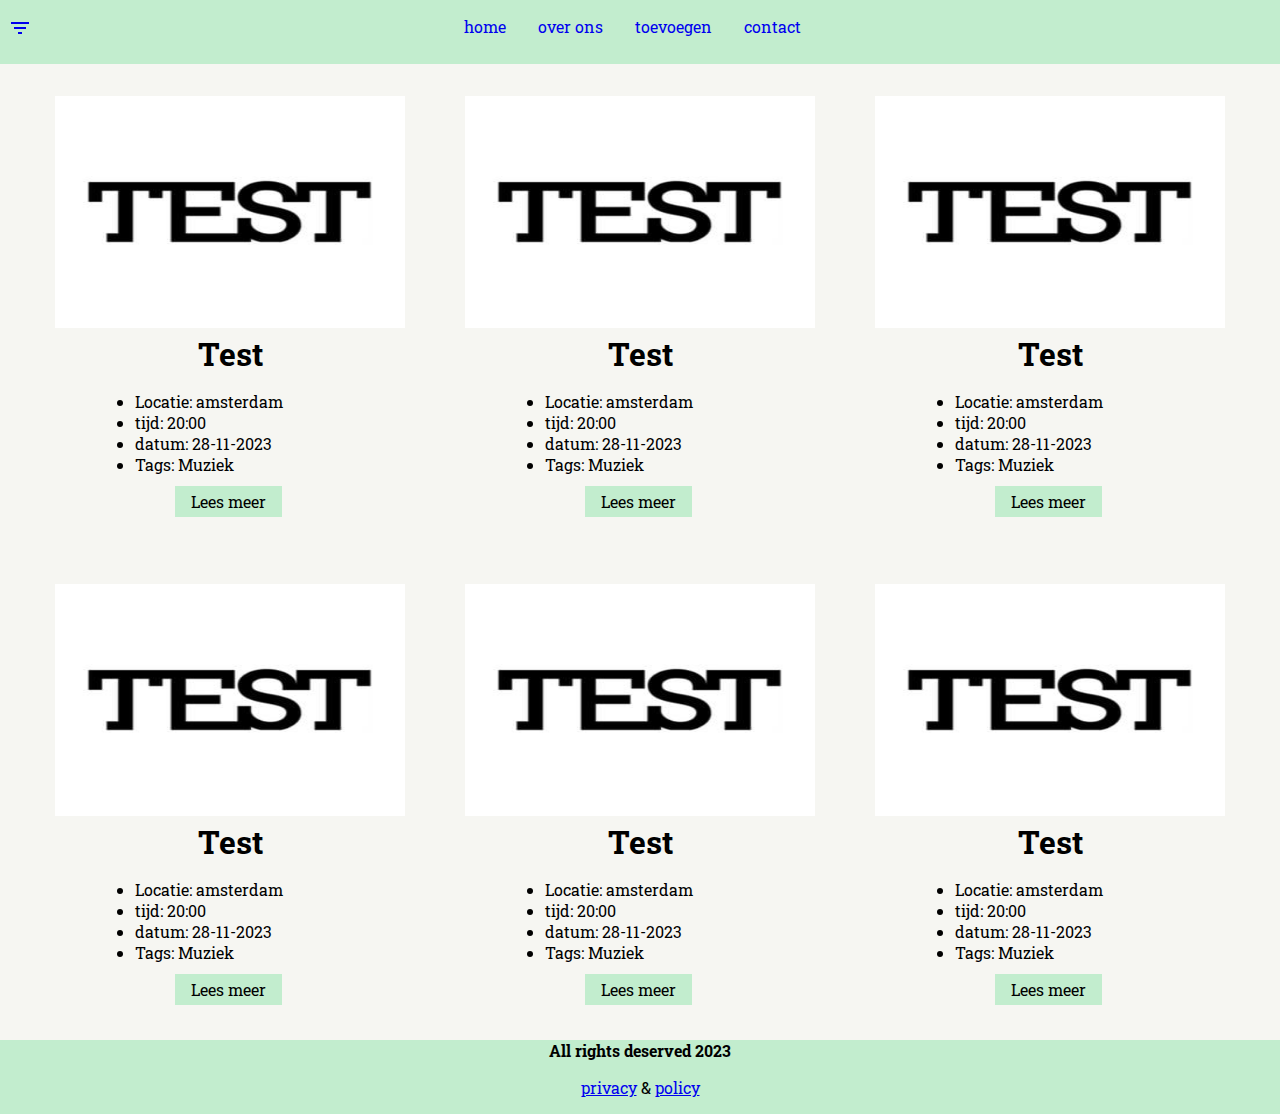
==== commit ccfcdc0a: "done (for now)" ====
--- a/index.html
+++ b/index.html
@@ -41,35 +41,35 @@
                 </span></a>
           </section>
     </nav>
-    <main class="card-main">
+    <main class="flex-main">
         <article>
-            <a href="view.html" class="imglink"></a><img class="images" src="./assets/test.jpg" alt="plaatje van test test test"></a>
-            <div class="tekst"> <blockquote><ul><li>Locatie: amsterdam</li><li>tijd: 20:00</li><li>datum: 28-11-2023</li><li>Tags: Muziek </li>
+            <a href="view.html" class="imglink"><img class="images" src="./assets/test.jpg" alt="plaatje van test test test"></a>
+            <div class="tekst"><h2>Test</h2> <blockquote><ul><li>Locatie: amsterdam</li><li>tijd: 20:00</li><li>datum: 28-11-2023</li><li>Tags: Muziek </li>
             </ul><a href="view.html" class="articleButton" name="articleButton">Lees meer</a></blockquote></div>
         </article>
         <article>
-            <a href="view.html" class="imglink"></a><img class="images" src="./assets/test.jpg" alt="plaatje van test test test"></a>
-            <div class="tekst"> <blockquote><ul><li>Locatie: amsterdam</li><li>tijd: 20:00</li><li>datum: 28-11-2023</li><li>Tags: Muziek </li>
+            <a href="view.html" class="imglink"><img class="images" src="./assets/test.jpg" alt="plaatje van test test test"></a>
+            <div class="tekst"><h2>Test</h2> <blockquote><ul><li>Locatie: amsterdam</li><li>tijd: 20:00</li><li>datum: 28-11-2023</li><li>Tags: Muziek </li>
             </ul><a href="view.html" class="articleButton" name="articleButton">Lees meer</a></blockquote></div>
         </article>
         <article>
-            <a href="view.html" class="imglink"></a><img class="images" src="./assets/test.jpg" alt="plaatje van test test test"></a>
-            <div class="tekst"> <blockquote><ul><li>Locatie: amsterdam</li><li>tijd: 20:00</li><li>datum: 28-11-2023</li><li>Tags: Muziek </li>
+            <a href="view.html" class="imglink"><img class="images" src="./assets/test.jpg" alt="plaatje van test test test"></a>
+            <div class="tekst"><h2>Test</h2> <blockquote><ul><li>Locatie: amsterdam</li><li>tijd: 20:00</li><li>datum: 28-11-2023</li><li>Tags: Muziek </li>
             </ul><a href="view.html" class="articleButton" name="articleButton">Lees meer</a></blockquote></div>
         </article>
         <article>
-            <a href="view.html" class="imglink"></a><img class="images" src="./assets/test.jpg" alt="plaatje van test test test"></a>
-            <div class="tekst"> <blockquote><ul><li>Locatie: amsterdam</li><li>tijd: 20:00</li><li>datum: 28-11-2023</li><li>Tags: Muziek </li>
+            <a href="view.html" class="imglink"><img class="images" src="./assets/test.jpg" alt="plaatje van test test test"></a>
+            <div class="tekst"><h2>Test</h2> <blockquote><ul><li>Locatie: amsterdam</li><li>tijd: 20:00</li><li>datum: 28-11-2023</li><li>Tags: Muziek </li>
             </ul><a href="view.html" class="articleButton" name="articleButton">Lees meer</a></blockquote></div>
         </article>
         <article>
-            <a href="view.html" class="imglink"></a><img class="images" src="./assets/test.jpg" alt="plaatje van test test test"></a>
-            <div class="tekst"> <blockquote><ul><li>Locatie: amsterdam</li><li>tijd: 20:00</li><li>datum: 28-11-2023</li><li>Tags: Muziek </li>
+            <a href="view.html" class="imglink"><img class="images" src="./assets/test.jpg" alt="plaatje van test test test"></a>
+            <div class="tekst"> <h2>Test</h2> <blockquote><ul><li>Locatie: amsterdam</li><li>tijd: 20:00</li><li>datum: 28-11-2023</li><li>Tags: Muziek </li>
             </ul><a href="view.html" class="articleButton" name="articleButton">Lees meer</a></blockquote></div>
         </article>
         <article>
-            <a href="view.html" class="imglink"></a><img class="images" src="./assets/test.jpg" alt="plaatje van test test test"></a>
-            <div class="tekst"> <blockquote><ul><li>Locatie: amsterdam</li><li>tijd: 20:00</li><li>datum: 28-11-2023</li><li>Tags: Muziek </li>
+            <a href="view.html" class="imglink"><img class="images" src="./assets/test.jpg" alt="plaatje van test test test"></a>
+            <div class="tekst"><h2>Test</h2> <blockquote><ul><li>Locatie: amsterdam</li><li>tijd: 20:00</li><li>datum: 28-11-2023</li><li>Tags: Muziek </li>
             </ul><a href="view.html" class="articleButton" name="articleButton">Lees meer</a></blockquote></div>
         </article>
         
@@ -77,7 +77,7 @@
     </main>
     <footer>
         <b>All rights deserved 2023</b>
-        <p>email</p>
+        <p><a href="#">privacy</a> & <a href="#">policy</a></p>
     </footer>
 </body>
 </html>--- a/styles/styles.css
+++ b/styles/styles.css
@@ -108,8 +108,14 @@
   flex-direction: column;
   max-width: 500px;
   margin-bottom: 1.5rem;
-  
-}
+  margin-top: 2em;
+  transition: 0.3s;
+}
+article:hover{
+  box-shadow: 1em 1em 1em 1em rgba(179, 179, 179, 0.596);
+  transition: 0.5s;
+}
+
 .articleButton{
   margin: 5em;
   padding: 0.3em 1em 0.3em 1em;
@@ -130,7 +136,6 @@
   margin: var(--margin-centered);
   width: 80vw;
   max-width: 400px;
-  margin-top: 2em;
 }
 
 .sideMenu {
@@ -176,12 +181,43 @@
 }
 
 form{
-  text-decoration: var(--text-center);
-  margin: var(--margin-centered);
-  width: 35vw;
-}
+  margin: var(--margin-centered);
+  width: 45vw;
+
+  & p{
+    margin: 5px;
+  }
+}
+.map{
+  margin: var(--margin-centered);
+  width: 300px;
+  height: 450px;
+  margin: auto;
+}
+
+.card-info{
+  width: 100vw;
+  position: relative;
+  background: rgb(224, 223, 223);
+  margin-top: 1rem ;
+
+  & img{
+    width: 100vw;
+    height: 17rem;
+  }
+  & .stats{
+    display: flex;
+  }
+  & .bottom-buttons{
+    position: absolute;
+    right: 1rem;
+    bottom: 1rem;
+  }
+
+}
+
 @media only screen and (min-width: 510px) {
-  .card-main{
+  .flex-main{
     display: flex;
     flex-direction: row;
     flex-wrap: wrap;
@@ -193,6 +229,18 @@
     margin-left: 5px;
     margin-right: 5px;
   }
+  .card-info{
+    max-width: 50vw;
+    margin: var(--margin-centered);
+    margin-top: 0.5rem ;
+
+    & img{
+      width: 50vw;
+    }
+    & .tags-stats{
+      width: 50%;
+    }
+  }
   .sideMenu{
     max-width: 30vw;
   }
@@ -204,6 +252,17 @@
   }
   .about-us{
     max-width: 60vw;
+  }
+  form{
+    width: 15vw;
+  }
+  .info{
+    display: grid;
+    height: 20vh;
+    margin-top: 10%;
+  }
+  .card-info{
+    width: 50vw;
   }
 }
 
